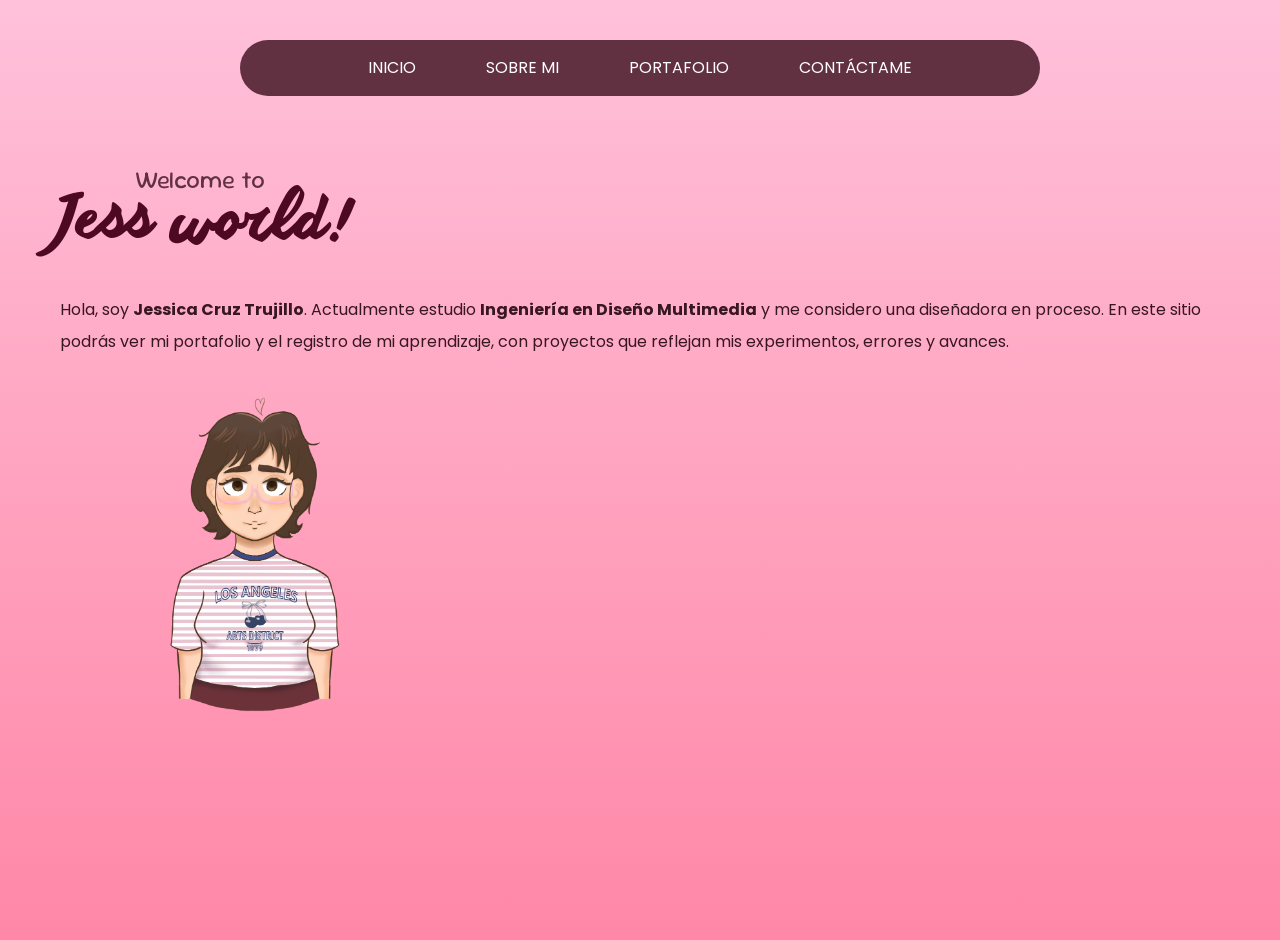
==== 02-maquetacion-CV/Index.html @ 53dab3ba "Se quito la idea de la hoja de papel y se continua reestructurando el acomodo de los elementos" ====
<!-- index.html -->
<!DOCTYPE html>
<html lang="es">
<head>
    <meta charset="UTF-8">
    <meta name="viewport" content="width=device-width, initial-scale=1.0">
    <title>Jess World</title>
    <link rel="stylesheet" href="styles.css">
    <link rel="preconnect" href="https://fonts.googleapis.com">
    <link rel="preconnect" href="https://fonts.gstatic.com" crossorigin>
    <link href="https://fonts.googleapis.com/css2?family=Poppins:ital,wght@0,100;0,200;0,300;0,400;0,500;0,600;0,700;0,800;0,900;1,100;1,200;1,300;1,400;1,500;1,600;1,700;1,800;1,900&display=swap" rel="stylesheet">
    <link href="https://fonts.googleapis.com/css2?family=Sour+Gummy:ital,wght@0,100..900;1,100..900&display=swap" rel="stylesheet">

</head>
<body>
    <header>

        <div class="menu-container">
            <div class="hamburger" id="hamburger">
            <span></span>
            <span></span>
            <span></span>
        </div>

            <nav class="main-menu">
                <ul>
                    <li><a href="index.html">INICIO</a></li>
                    <li><a href="sobre mi.html">SOBRE MI</a></li>
                    <li><a href="portafolio.html">PORTAFOLIO</a></li>
                    <li><a href="contacto.html">CONTÁCTAME</a></li>
                </ul>
            </nav>
        </div>
    </header>

    <main class="Contenedor-principal">

        <div class="Titulos">
            <p class="Welcome">Welcome to</p>
            <h1 class="Titulo">Jess world!</h1>
        </div>

        <div class="Texto-presentacion">
            <p class="descripcion">
            Hola, soy <strong>Jessica Cruz Trujillo</strong>. 
            Actualmente estudio <strong>Ingeniería en Diseño Multimedia</strong> y 
            me considero una diseñadora en proceso. En este sitio 
            podrás ver mi portafolio y el registro de mi aprendizaje, 
            con proyectos que reflejan mis experimentos, errores y avances.
            </p> 
        </div>

        <img class="img-yo-animada" src="imagenes/yo-animada.png" alt="Imagen animada de mí">

    </main>

</body>
</html>
---- 02-maquetacion-CV/styles.css ----
*{
    margin: 0;
    padding: 0;
    box-sizing: border-box;
}

body{
    background: linear-gradient(180deg, #ffc1da, #ff87a7);
    min-height: 100vh;
    line-height: 2.0;
    font-family: 'Poppins', sans-serif;
}

header{
    margin-top: 40px;
}

.menu-container {
    border-radius: 50px;
    background-color: #613142;
    width: 90%;
    max-width: 800px;
    padding: 12px;
    margin:0 auto;
}

.main-menu ul {
    display: flex;
    justify-content: center;
    
    list-style: none;
    font-size: 16px;
    gap: 70px;
}

.main-menu a {
    color: #ffffff;
    text-decoration: none;
}

/* --- FUENTE PERSONALIZADA --- */
@font-face {
    font-family: "Anothershabby";
    src: url("fuentes/Anothershabby_trial.ttf") format("truetype");
    font-weight: normal;
    font-style: normal;
}

.Contenedor-principal {
    display: flex;
    flex-direction: column;
    max-width: 1200px;
    margin: 40px auto;
    padding: 0 20px;
}

.Titulos{
    display: flex;
    flex-direction: column; 
    margin-top: 20px;
}

.Welcome{
    font-size: 24px;
    font-family: Sour Gummy, cursive;
    color: #613142;
    margin-bottom: -40px;
    margin-left: 75px;
}

.Titulo{
    font-size: 60px;
    font-family: Anothershabby, cursive;
    font-weight: 300;
    color: #4d0922;
}

.Texto-presentacion{
    display: flex;
    flex-direction: column;
    margin: 10px auto;
    color: #381622;
}

.img-yo-animada{
    width: 400px;
    height: auto;
}



/*--Medida para pantallas medianas--*/
@media screen and (max-width: 768px) {
  .main-menu ul {
    gap: 40px;          /* menos espacio */
    font-size: 14px;    /* texto un poco más pequeño */
  }

  .menu-container {
    width: 90%;
  }

  .Titulos{
     display: flex;
     flex-direction: column; 
     align-items: flex-start;      
     margin-top: 20px;
      }
}

/*--Medida para pantallas pequeñas--*/
@media screen and (max-width: 480px) {
  .main-menu ul {
    display: flex;
    flex-direction: column;
    gap: 20px;
    font-size: 14px;
    text-align: center;
  }

  .menu-container {
    width: 70%;
  }

  .Contenedor-principal {
    display: flex;
    flex-direction: column;
    align-items: center;
    text-align: center;
  }

  .Titulos{
    display: flex;
    flex-direction: column; 
    align-items: center;      
    text-align: center; 
    margin-top: 20px;
  }

  .Welcome{
    font-size: 20px;
    font-family: Sour Gummy, cursive;
    color: #613142;
    margin-bottom: -30px;
    margin-left: -20px;
  }

  .Titulo{
    font-size: 50px;
    font-family: Anothershabby, cursive;
    font-weight: 300;
    color: #4d0922;
  }
  
  .Texto-presentacion{
    display: flex;
    flex-direction: column;
    text-align: center;
    margin: 15px;
    margin-top: 5px;
    color: #381622;
  }

  .img-yo-animada{
    width: 300px;
    height: auto;
    margin-top: -10px;
  }

}
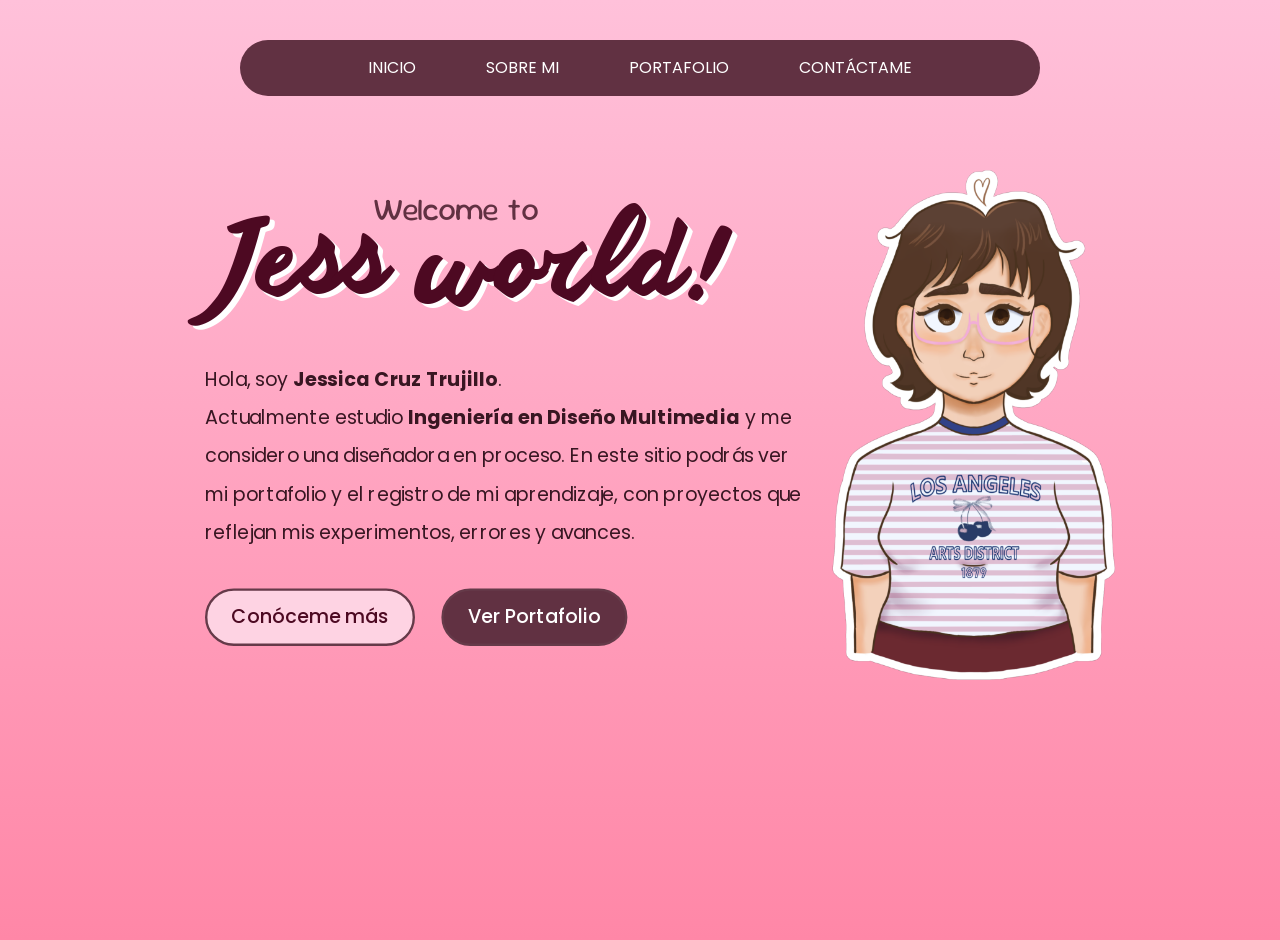
==== commit e08436ff: "Se le agregó a la imagen por fuera un contorno. Se hizo bien el acomodo de los elementos del bloque " ====
--- a/02-maquetacion-CV/Index.html
+++ b/02-maquetacion-CV/Index.html
@@ -34,23 +34,33 @@
     </header>
 
     <main class="Contenedor-principal">
+        
+        <div class="Bloque-izquierdo">
+        
+            <div class="Titulos">
+                <p class="Welcome">Welcome to</p>
+                <h1 class="Titulo">Jess world!</h1>
+            </div>
 
-        <div class="Titulos">
-            <p class="Welcome">Welcome to</p>
-            <h1 class="Titulo">Jess world!</h1>
+            <div class="Texto-presentacion">
+                <p>
+                Hola, soy <strong>Jessica Cruz Trujillo</strong>. 
+                <br>Actualmente estudio <strong>Ingeniería en Diseño Multimedia</strong> y 
+                me considero una diseñadora en proceso. En este sitio 
+                podrás ver mi portafolio y el registro de mi aprendizaje, 
+                con proyectos que reflejan mis experimentos, errores y avances.
+                </p> 
+            </div>
+
+            <div class="Botones">
+                <a href="sobre mi.html" class="btn-secundario">Conóceme más</a>
+                <a href="portafolio.html" class="btn-principal">Ver Portafolio</a>
+            </div>
         </div>
 
-        <div class="Texto-presentacion">
-            <p class="descripcion">
-            Hola, soy <strong>Jessica Cruz Trujillo</strong>. 
-            Actualmente estudio <strong>Ingeniería en Diseño Multimedia</strong> y 
-            me considero una diseñadora en proceso. En este sitio 
-            podrás ver mi portafolio y el registro de mi aprendizaje, 
-            con proyectos que reflejan mis experimentos, errores y avances.
-            </p> 
+        <div class="Bloque-derecho">
+            <img class="img-yo-animada" src="imagenes/yo-animada.png" alt="Imagen animada de mí">
         </div>
-
-        <img class="img-yo-animada" src="imagenes/yo-animada.png" alt="Imagen animada de mí">
 
     </main>
 
--- a/02-maquetacion-CV/styles.css
+++ b/02-maquetacion-CV/styles.css
@@ -48,43 +48,112 @@
 
 .Contenedor-principal {
     display: flex;
-    flex-direction: column;
-    max-width: 1200px;
-    margin: 40px auto;
+    flex-direction: row;
+    align-items: center;
+    justify-content: center;
+    max-width: 1400px;
+    margin: 20px auto;
     padding: 0 20px;
+    gap: 30px;
+}
+
+.Bloque-izquierdo {
+    flex: 1;
+    display: flex;
+    flex-direction: column;
+    gap: 20px;
+    margin-left: 185px;
+    transform: scale(1.2);   /* 1.2 = 120% del tamaño original */
+    transform-origin: top left; /* define desde dónde se expande */
 }
 
 .Titulos{
     display: flex;
-    flex-direction: column; 
+    flex-direction: column;
     margin-top: 20px;
 }
 
 .Welcome{
-    font-size: 24px;
+    font-size: 26px;
     font-family: Sour Gummy, cursive;
     color: #613142;
-    margin-bottom: -40px;
-    margin-left: 75px;
+    margin-bottom: -60px;
+    margin-left: 140px;
 }
 
 .Titulo{
-    font-size: 60px;
+    font-size: 85px;
     font-family: Anothershabby, cursive;
     font-weight: 300;
+    margin-left: 20px;
     color: #4d0922;
+    text-shadow: 4px 4px 0px #ffffff;
 }
 
 .Texto-presentacion{
     display: flex;
     flex-direction: column;
-    margin: 10px auto;
     color: #381622;
+    font-size: 16px;
+    margin-top: -30px;
+}
+
+.Botones {
+    margin-top: 10px;
+    display: flex;
+    flex-direction: row;
+    align-items: flex-start;
+    gap: 22px;
+}
+
+.btn-principal, .btn-secundario {
+    font-size: 16px;
+    border-radius: 30px;
+    text-decoration: none;
+    font-weight: 500;
+}
+
+.btn-secundario {
+    background-color: #fed3e3;
+    color: #4d0922;
+    border: 2px solid #653a49;
+    padding: 6px 20px;
+}
+
+.btn-principal {
+    background-color: #613142;
+    color: #ffffff;
+    border: 2px solid #653a49;
+    padding: 6px 20px;
+}
+
+.Bloque-derecho {
+    flex: 1;
+    display: flex;
+    justify-content: center;
+    align-items: center;
+    margin-right: 25px;
+    transform: scale(1.2);   /* 1.2 = 120% del tamaño original */
+    transform-origin: top left; /* define desde dónde se expande */
+}
+
+@keyframes floatIn {
+    0% {
+        opacity: 0;
+        transform: translateY(-30px) scale(0.95);
+    }
+    100% {
+        opacity: 1;
+        transform: translateY(0) scale(1);
+    }
 }
 
 .img-yo-animada{
-    width: 400px;
+    width: 260px;
     height: auto;
+    margin-right: 110px;
+    margin-top: 35px;
+    animation: floatIn 1.2s ease-out;
 }
 
 
@@ -162,7 +231,7 @@
   }
 
   .img-yo-animada{
-    width: 300px;
+    width: 100px;
     height: auto;
     margin-top: -10px;
   }
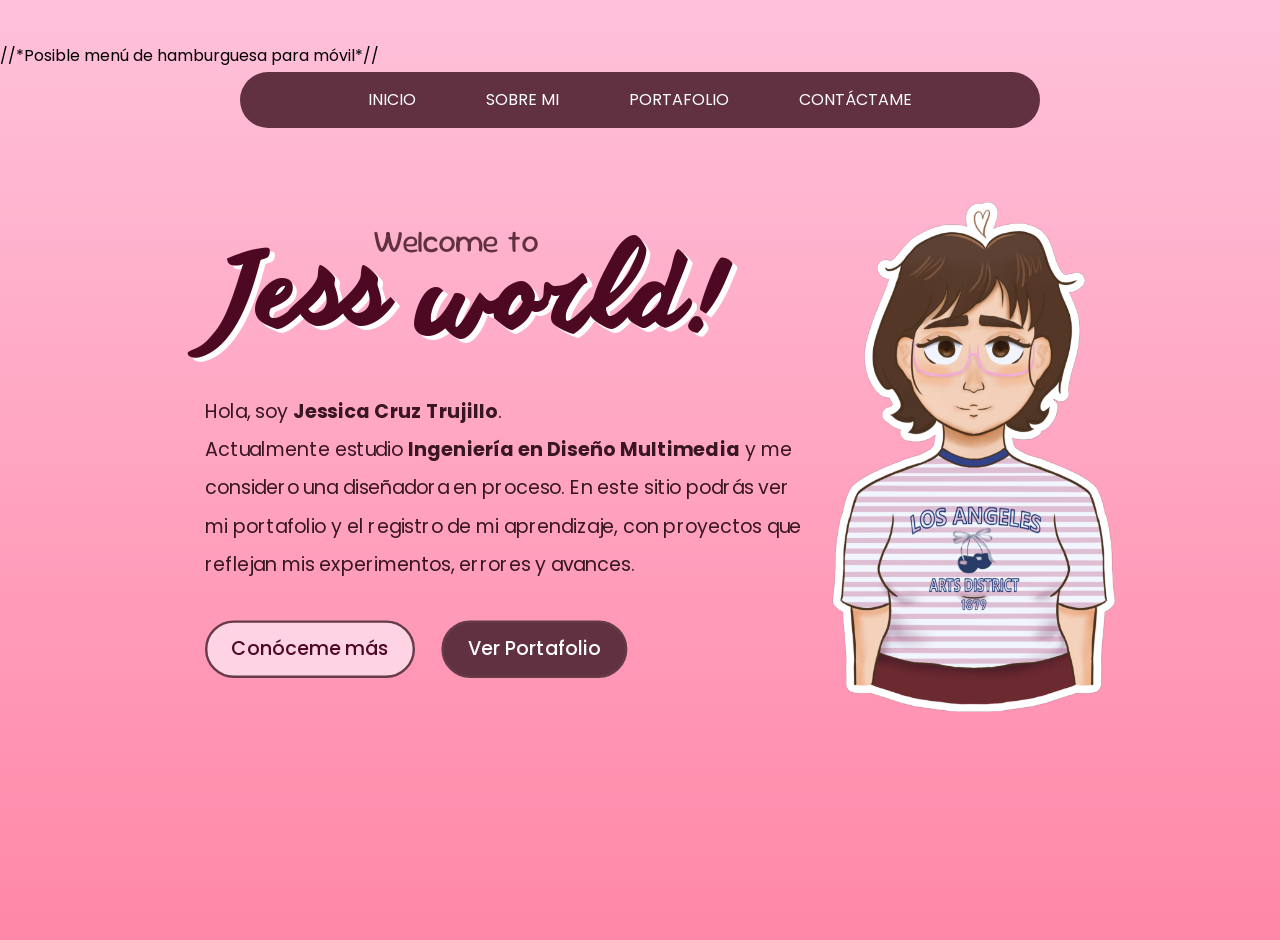
==== commit dab5c2af: "Nota: Igualmente se agregó la idea de un posible menu despegable" ====
--- a/02-maquetacion-CV/Index.html
+++ b/02-maquetacion-CV/Index.html
@@ -14,7 +14,7 @@
 </head>
 <body>
     <header>
-
+        //*Posible menú de hamburguesa para móvil*//
         <div class="menu-container">
             <div class="hamburger" id="hamburger">
             <span></span>
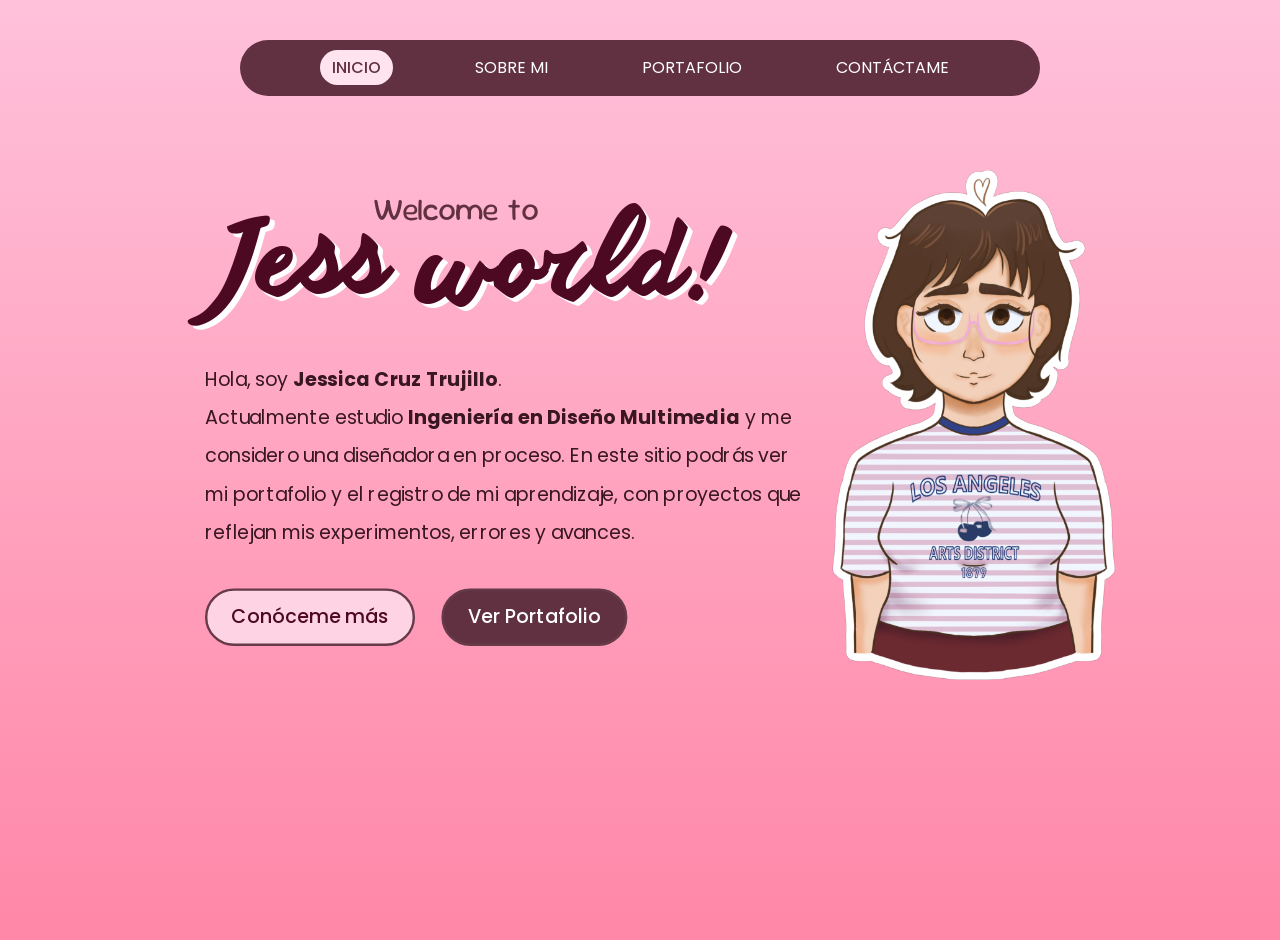
==== commit e8837d59: "Se agregó un efecto hover a las secciones del menú y cuando estás están activa se mantiene el efecto" ====
--- a/02-maquetacion-CV/Index.html
+++ b/02-maquetacion-CV/Index.html
@@ -14,7 +14,7 @@
 </head>
 <body>
     <header>
-        //*Posible menú de hamburguesa para móvil*//
+        <!-- Posible menú de hamburguesa para móvil -->
         <div class="menu-container">
             <div class="hamburger" id="hamburger">
             <span></span>
@@ -24,13 +24,12 @@
 
             <nav class="main-menu">
                 <ul>
-                    <li><a href="index.html">INICIO</a></li>
-                    <li><a href="sobre mi.html">SOBRE MI</a></li>
+                    <li><a href="index.html" class="active">INICIO</a></li>
+                    <li><a href="sobre-mi.html">SOBRE MI</a></li>
                     <li><a href="portafolio.html">PORTAFOLIO</a></li>
                     <li><a href="contacto.html">CONTÁCTAME</a></li>
                 </ul>
             </nav>
-        </div>
     </header>
 
     <main class="Contenedor-principal">
@@ -53,7 +52,7 @@
             </div>
 
             <div class="Botones">
-                <a href="sobre mi.html" class="btn-secundario">Conóceme más</a>
+                <a href="sobre-mi.html" class="btn-secundario">Conóceme más</a>
                 <a href="portafolio.html" class="btn-principal">Ver Portafolio</a>
             </div>
         </div>
@@ -61,8 +60,10 @@
         <div class="Bloque-derecho">
             <img class="img-yo-animada" src="imagenes/yo-animada.png" alt="Imagen animada de mí">
         </div>
-
     </main>
 
+    <footer class="Footer">
+        
+    </footer>
 </body>
 </html>
--- a/02-maquetacion-CV/styles.css
+++ b/02-maquetacion-CV/styles.css
@@ -36,6 +36,23 @@
 .main-menu a {
     color: #ffffff;
     text-decoration: none;
+    padding: 6px 12px; 
+    border-radius: 20px;
+    transition: all 0.3s ease;
+}
+
+/* Cuando el mouse pasa por encima de una seccion del menu */
+.main-menu a:hover {
+  background-color: #ffe4ef;
+  color: #613142;
+  font-weight: 500;
+}
+
+/* Sección del menu en la página actual */
+.main-menu a.active {
+  background-color: #ffe4ef;
+  color: #613142;
+  font-weight: 500;
 }
 
 /* --- FUENTE PERSONALIZADA --- */
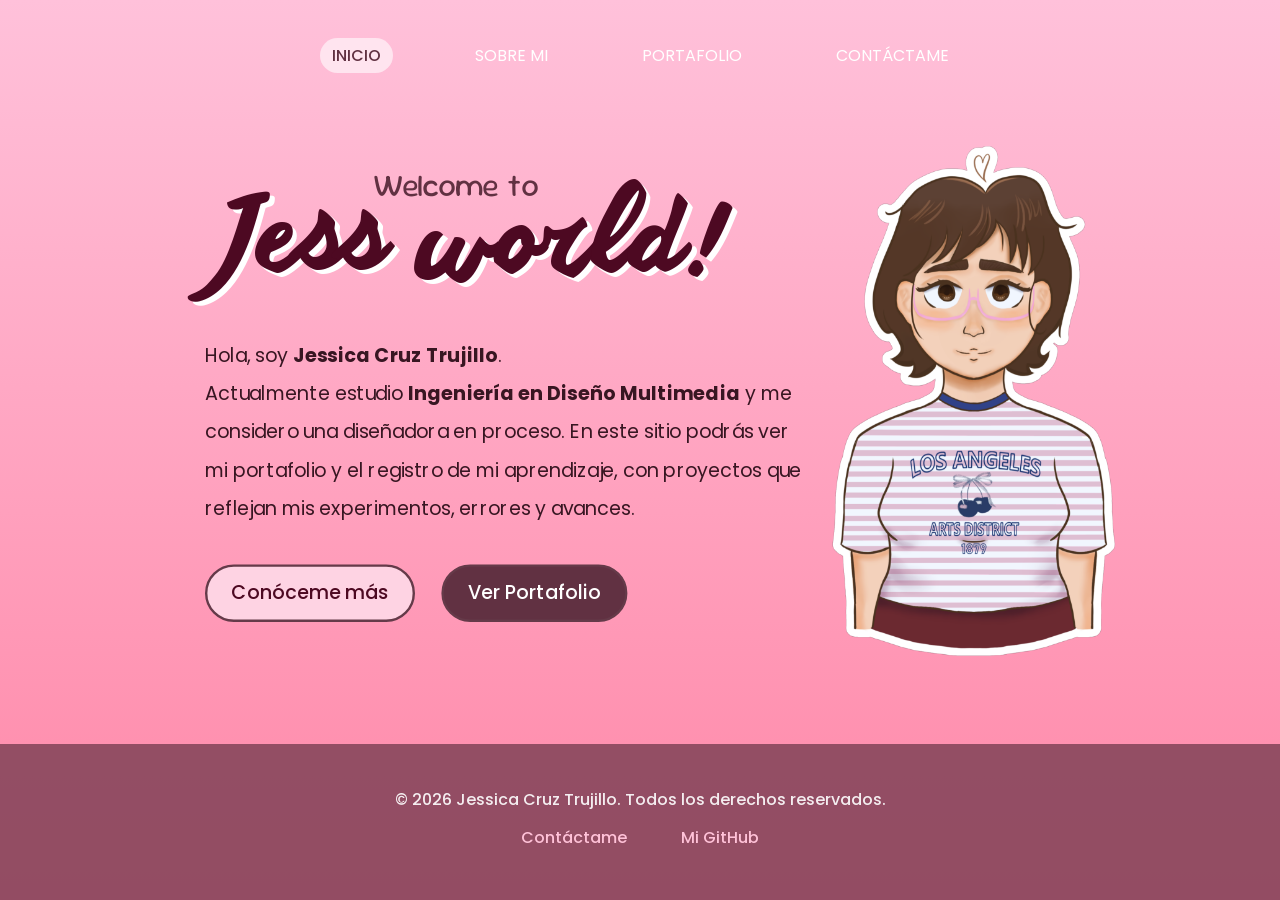
==== commit adba6220: "Se descartó la idea de poner un menú despegable" ====
--- a/02-maquetacion-CV/Index.html
+++ b/02-maquetacion-CV/Index.html
@@ -14,13 +14,6 @@
 </head>
 <body>
     <header>
-        <!-- Posible menú de hamburguesa para móvil -->
-        <div class="menu-container">
-            <div class="hamburger" id="hamburger">
-            <span></span>
-            <span></span>
-            <span></span>
-        </div>
 
             <nav class="main-menu">
                 <ul>
@@ -63,7 +56,13 @@
     </main>
 
     <footer class="Footer">
-        
+        <p>
+        &copy; 2026 Jessica Cruz Trujillo. Todos los derechos reservados.
+        </p>
+        <nav class="footer-menu">
+        <a href="contacto.html">Contáctame</a>
+        <a href="https://github.com/Jess5667">Mi GitHub</a>
+        </nav>
     </footer>
 </body>
 </html>
--- a/02-maquetacion-CV/styles.css
+++ b/02-maquetacion-CV/styles.css
@@ -5,6 +5,8 @@
 }
 
 body{
+    display: flex;
+    flex-direction: column;
     background: linear-gradient(180deg, #ffc1da, #ff87a7);
     min-height: 100vh;
     line-height: 2.0;
@@ -14,6 +16,7 @@
 header{
     margin-top: 40px;
 }
+
 
 .menu-container {
     border-radius: 50px;
@@ -130,6 +133,12 @@
     font-weight: 500;
 }
 
+/* Cuando el mouse pasa por encima de los botones */
+.btn-principal:hover, .btn-secundario:hover {
+  transform: scale(1.03); /* crece un poquito */
+  box-shadow: 0 6px 12px #9b3b5bb4; /* sombra más marcada */
+}
+
 .btn-secundario {
     background-color: #fed3e3;
     color: #4d0922;
@@ -152,6 +161,10 @@
     margin-right: 25px;
     transform: scale(1.2);   /* 1.2 = 120% del tamaño original */
     transform-origin: top left; /* define desde dónde se expande */
+}
+
+.Bloque-izquierdo,.Bloque-derecho{
+    overflow: visible;
 }
 
 @keyframes floatIn {
@@ -173,84 +186,32 @@
     animation: floatIn 1.2s ease-out;
 }
 
-
-
-/*--Medida para pantallas medianas--*/
-@media screen and (max-width: 768px) {
-  .main-menu ul {
-    gap: 40px;          /* menos espacio */
-    font-size: 14px;    /* texto un poco más pequeño */
-  }
-
-  .menu-container {
-    width: 90%;
-  }
-
-  .Titulos{
-     display: flex;
-     flex-direction: column; 
-     align-items: flex-start;      
-     margin-top: 20px;
-      }
-}
-
-/*--Medida para pantallas pequeñas--*/
-@media screen and (max-width: 480px) {
-  .main-menu ul {
-    display: flex;
-    flex-direction: column;
-    gap: 20px;
-    font-size: 14px;
+.Footer{
+    margin-top: auto;
     text-align: center;
-  }
-
-  .menu-container {
-    width: 70%;
-  }
-
-  .Contenedor-principal {
-    display: flex;
-    flex-direction: column;
-    align-items: center;
-    text-align: center;
-  }
-
-  .Titulos{
-    display: flex;
-    flex-direction: column; 
-    align-items: center;      
-    text-align: center; 
-    margin-top: 20px;
-  }
-
-  .Welcome{
-    font-size: 20px;
-    font-family: Sour Gummy, cursive;
-    color: #613142;
-    margin-bottom: -30px;
-    margin-left: -20px;
-  }
-
-  .Titulo{
-    font-size: 50px;
-    font-family: Anothershabby, cursive;
-    font-weight: 300;
-    color: #4d0922;
-  }
-  
-  .Texto-presentacion{
-    display: flex;
-    flex-direction: column;
-    text-align: center;
-    margin: 15px;
-    margin-top: 5px;
-    color: #381622;
-  }
-
-  .img-yo-animada{
-    width: 100px;
-    height: auto;
-    margin-top: -10px;
-  }
-
-}+    background-color: #7d4055d3;
+    color: #ffffffe6;
+    font-weight: 500;
+    padding: 40px;
+}
+
+.Footer nav{
+    display: flex;
+    justify-content: center;
+    gap: 30px;
+}
+
+.Footer a{
+    text-decoration: none;
+    color:#ffc2d8;
+    font-weight: 500;
+    padding: 6px 12px;
+    border-radius: 20px;
+    transition: all 0.3s ease;
+}
+
+.Footer a:hover{
+    background-color: #551e31;
+    color: #fecddf;
+}
+
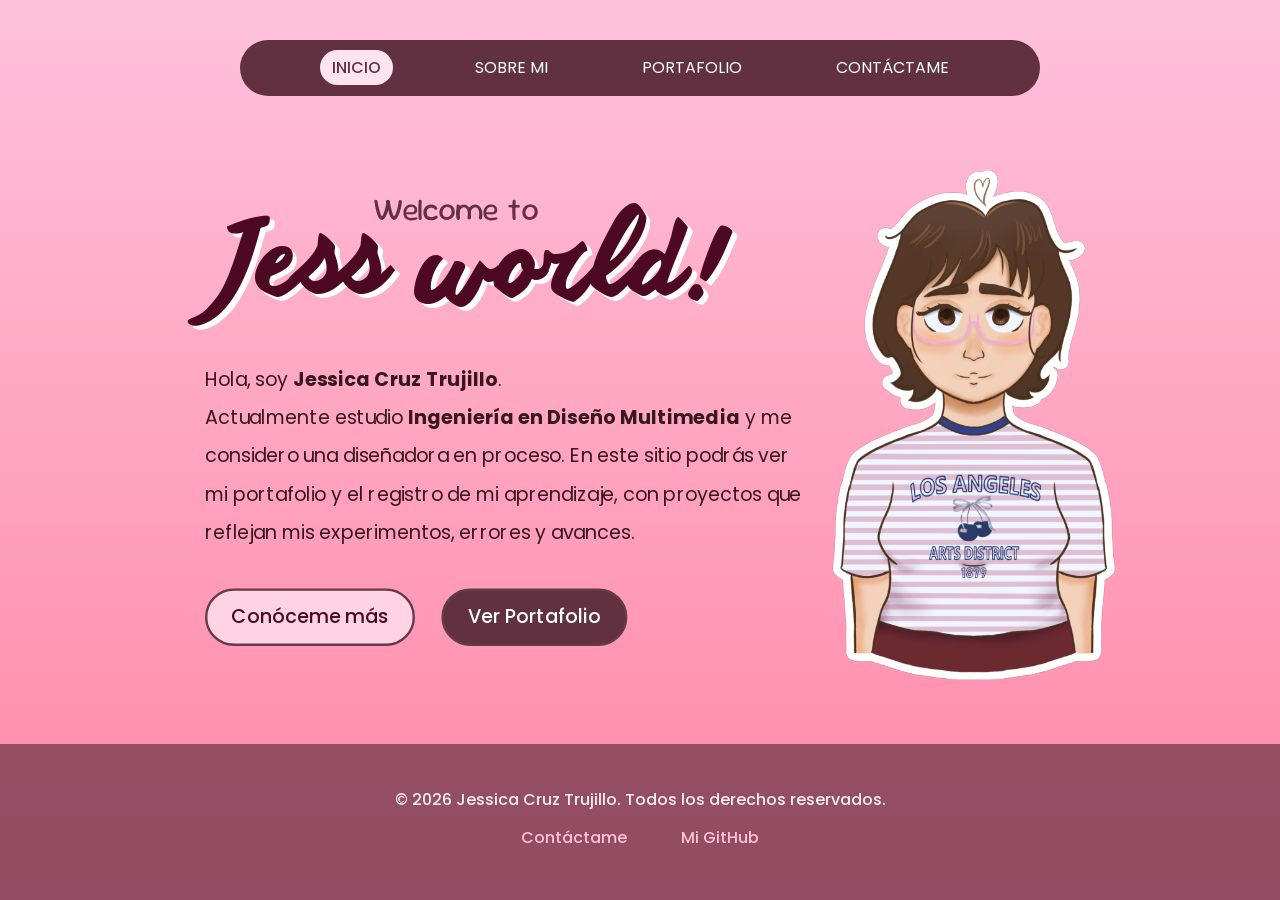
==== commit 1c8fbb90: "Quité por accidente el menu-container en index jeje. Olvidé mencionar que agregué un footer al sitio" ====
--- a/02-maquetacion-CV/Index.html
+++ b/02-maquetacion-CV/Index.html
@@ -14,7 +14,7 @@
 </head>
 <body>
     <header>
-
+        <div class="menu-container">
             <nav class="main-menu">
                 <ul>
                     <li><a href="index.html" class="active">INICIO</a></li>
@@ -23,6 +23,7 @@
                     <li><a href="contacto.html">CONTÁCTAME</a></li>
                 </ul>
             </nav>
+        </div>
     </header>
 
     <main class="Contenedor-principal">
--- a/02-maquetacion-CV/styles.css
+++ b/02-maquetacion-CV/styles.css
@@ -214,4 +214,3 @@
     background-color: #551e31;
     color: #fecddf;
 }
-
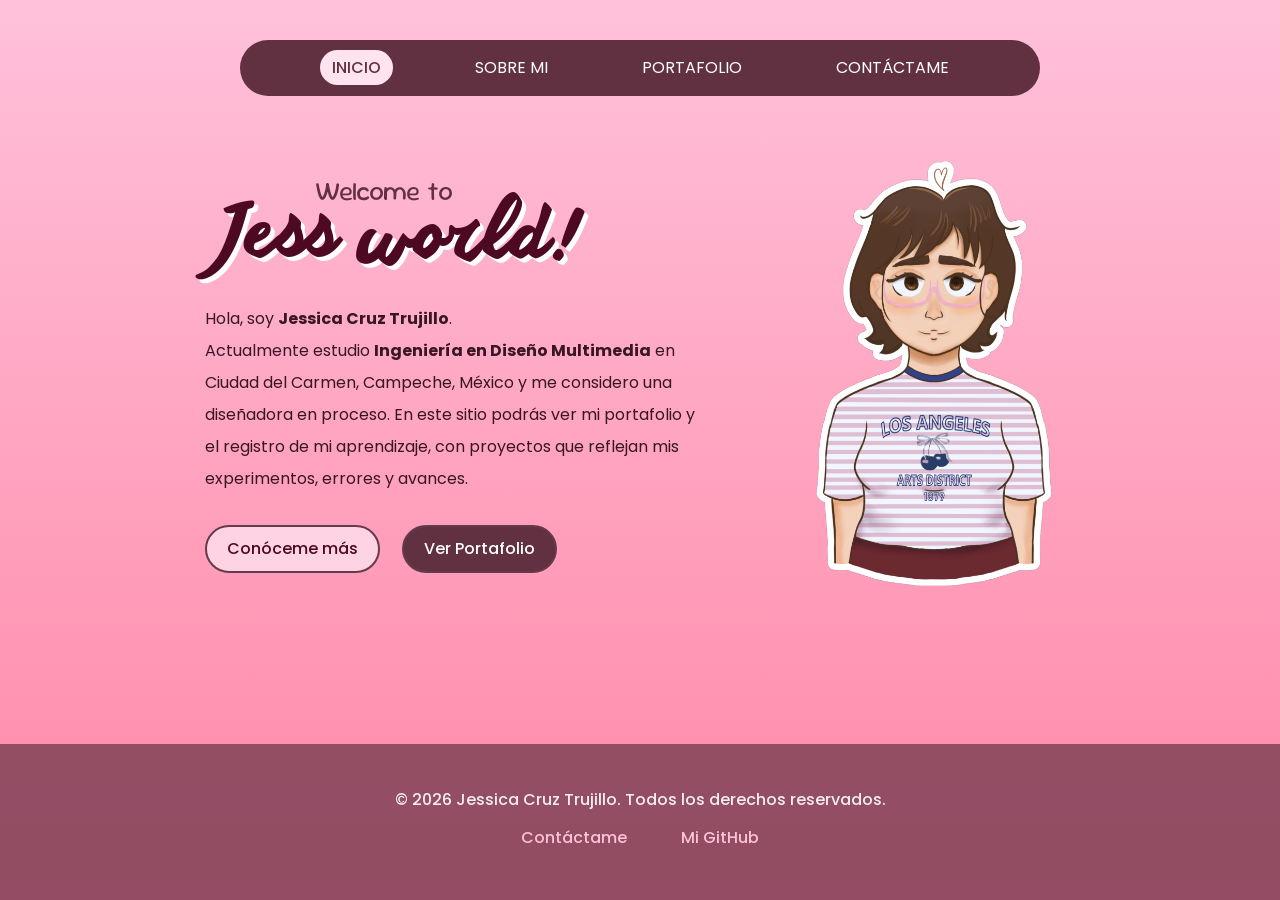
==== commit 7224fb99: "Se hicieron cambios en el sobre-mi, agregando los títulos con un contenedor y un bloque que servirá " ====
--- a/02-maquetacion-CV/Index.html
+++ b/02-maquetacion-CV/Index.html
@@ -38,7 +38,8 @@
             <div class="Texto-presentacion">
                 <p>
                 Hola, soy <strong>Jessica Cruz Trujillo</strong>. 
-                <br>Actualmente estudio <strong>Ingeniería en Diseño Multimedia</strong> y 
+                <br>Actualmente estudio <strong>Ingeniería en Diseño Multimedia</strong>
+                en Ciudad del Carmen, Campeche, México y
                 me considero una diseñadora en proceso. En este sitio 
                 podrás ver mi portafolio y el registro de mi aprendizaje, 
                 con proyectos que reflejan mis experimentos, errores y avances.
--- a/02-maquetacion-CV/styles.css
+++ b/02-maquetacion-CV/styles.css
@@ -18,6 +18,7 @@
 }
 
 
+/*---------MENU---------*/
 .menu-container {
     border-radius: 50px;
     background-color: #613142;
@@ -58,6 +59,7 @@
   font-weight: 500;
 }
 
+
 /* --- FUENTE PERSONALIZADA --- */
 @font-face {
     font-family: "Anothershabby";
@@ -66,6 +68,8 @@
     font-style: normal;
 }
 
+
+/*------------INICIO-------------*/
 .Contenedor-principal {
     display: flex;
     flex-direction: row;
@@ -159,14 +163,16 @@
     justify-content: center;
     align-items: center;
     margin-right: 25px;
-    transform: scale(1.2);   /* 1.2 = 120% del tamaño original */
-    transform-origin: top left; /* define desde dónde se expande */
+    transform: scale(1.2);   
+    transform-origin: top left; 
 }
 
 .Bloque-izquierdo,.Bloque-derecho{
     overflow: visible;
 }
 
+
+/*Efecto-imagen*/
 @keyframes floatIn {
     0% {
         opacity: 0;
@@ -186,6 +192,58 @@
     animation: floatIn 1.2s ease-out;
 }
 
+
+/*----------SOBRE MI-----------*/
+.Contenedor-sobremi{
+    display: flex;
+    flex-direction: row;
+    align-items: center;
+    justify-content: center;
+    max-width: 1400px;
+    margin: 20px auto;
+    padding: 0 20px;
+    gap: 30px;
+}
+
+.Bloque{
+    flex: 1;
+    display: flex;
+    flex-direction: column;
+    gap: 20px;
+    margin-left: 185px;
+}
+
+.Titulos-sobremi{
+    display: flex;
+    flex-direction: column;
+    margin-top: 20px;
+}
+
+.curva-titulo {
+    width: 280px; /* Tamaño del arco */
+    height: auto;
+    margin-bottom: -53px;
+    margin-left: -65px;
+}
+
+.curva-titulo text {
+    font-family: 'Sour Gummy', cursive;
+    font-size: 50px;
+    font-weight: 550;
+    fill: #653a49; 
+}
+
+.Sobre-mi{
+    font-size: 100px;
+    font-family: Anothershabby, cursive;
+    font-weight: 300;
+    margin-left: 20px;
+    color: #4d0922;
+    text-shadow: 4px 4px 0px #ffffff;
+}
+
+
+/*-------------FOOTER---------------*/
 .Footer{
     margin-top: auto;
     text-align: center;
@@ -214,3 +272,54 @@
     background-color: #551e31;
     color: #fecddf;
 }
+
+
+/*-----------ADAPTACIÓN--------------*/
+@media screen and (max-width: 1300px) {
+    body {
+        min-width: 1100px;   
+        overflow-x: auto;    
+    }
+
+    .Bloque-izquierdo, .Bloque-derecho {
+        transform: scale(1.0);
+        transform-origin: center center;
+    }
+
+    .Titulo{
+        font-size: 73px;
+    }
+
+    .Welcome{
+        margin-bottom: -50px;
+        margin-left: 110px;
+    }
+}
+
+@media screen and (max-width: 768px) {
+    
+    body {
+        min-width: 1100px;   /* Fuerza el ancho mínimo = el de tu diseño */
+        overflow-x: auto;    /* Aparece scroll horizontal si hace falta */
+    }
+
+    .Bloque-izquierdo, .Bloque-derecho {
+        transform: scale(0.9);
+        transform-origin: center center;
+    }
+
+    .Titulo{
+        font-size: 60px;
+    }
+
+    .Welcome{
+        margin-bottom: -30px;
+        margin-left: 93px;
+    }
+
+    .Footer {
+        margin-top: auto;
+        width: 100%;
+    }
+    
+}
